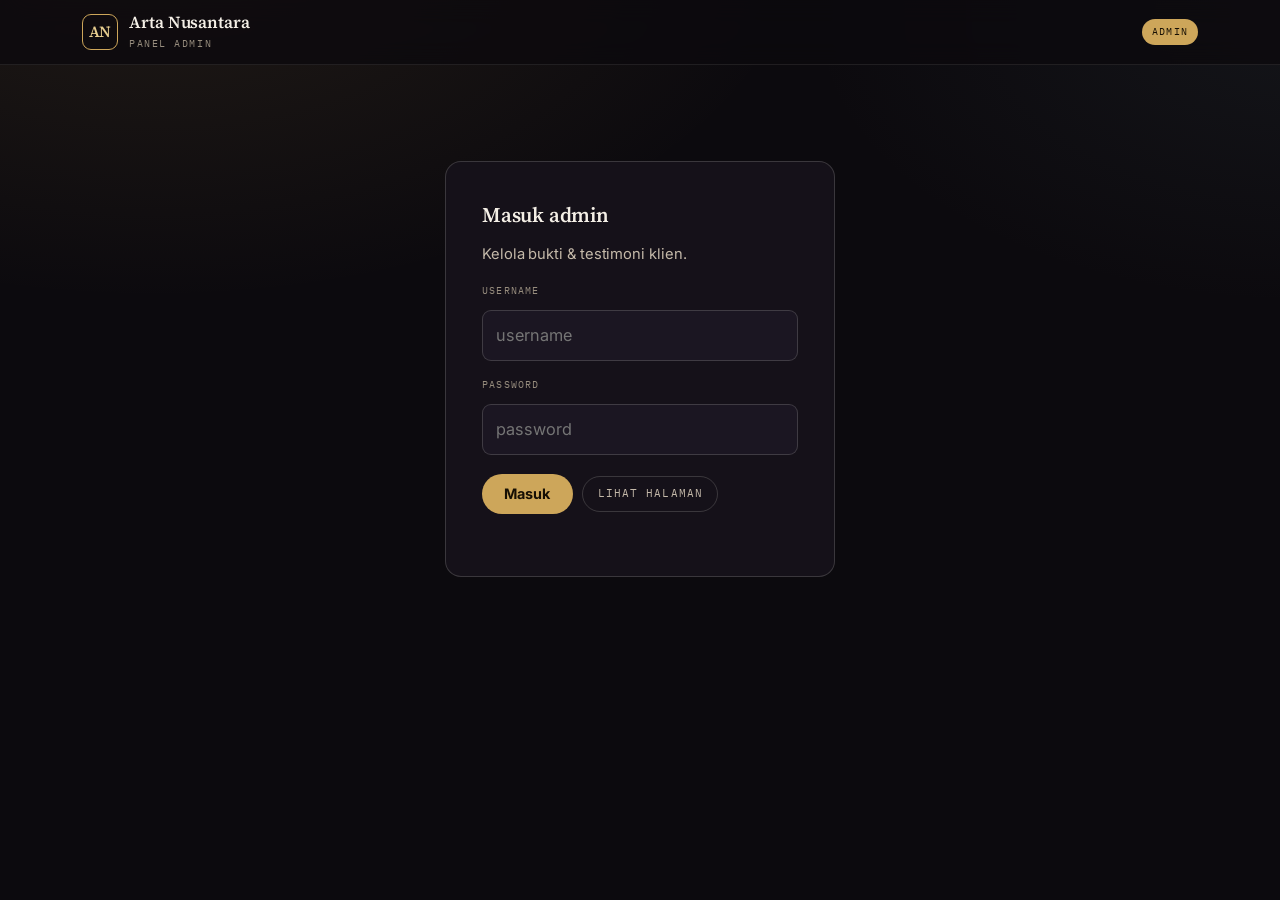
==== app/admin/index.html @ d96ade27 "Fix upload foto admin: blob: di CSP + dukungan HEIC Co-Authored-By: Claude Sonnet 5 <noreply@anthrop" ====
<!doctype html>
<html lang="id">
<head>
<meta charset="utf-8">
<meta name="viewport" content="width=device-width, initial-scale=1">
<meta name="color-scheme" content="dark">
<meta name="robots" content="noindex,nofollow">
<link rel="preconnect" href="https://fonts.googleapis.com">
<link rel="preconnect" href="https://fonts.gstatic.com" crossorigin>
<link rel="stylesheet" href="https://fonts.googleapis.com/css2?family=Source+Serif+4:opsz,wght@8..60,400;8..60,500;8..60,600;8..60,700&family=Inter:wght@400;500;600;700&family=IBM+Plex+Mono:wght@400;500&display=swap">
<link rel="icon" href="data:image/svg+xml,%3Csvg xmlns='http://www.w3.org/2000/svg' viewBox='0 0 32 32'%3E%3Ccircle cx='16' cy='16' r='14' fill='%23cda65a'/%3E%3Ccircle cx='16' cy='16' r='9.5' fill='none' stroke='%23160f04' stroke-width='1.6'/%3E%3C/svg%3E">
<link rel="stylesheet" href="/assets/app.css?v=1">
<title>Panel Admin — Bukti &amp; Testimoni</title>
</head>
<body>
<div id="root"><div class="loading">Memuat…</div></div>

<script>
(function () {
  "use strict";

  var root = document.getElementById("root");
  var DEFAULT_SITE = { name: "Arta Nusantara", initials: "AN", logo: "", heading: "Bukti & testimoni klien", intro: "" };
  var state = { items: [], site: DEFAULT_SITE };
  var queue = [];
  var editingId = null;
  var authed = false;
  var pendingLogo; // undefined = tak berubah, '' = dihapus, string = baru
  var booted = false;

  /* ---------- utilitas ---------- */
  function esc(s) {
    return String(s == null ? "" : s).replace(/[&<>"']/g, function (c) {
      return { "&": "&amp;", "<": "&lt;", ">": "&gt;", '"': "&quot;", "'": "&#39;" }[c];
    });
  }
  function fmtDate(iso) {
    try { return new Date(iso).toLocaleDateString("id-ID", { day: "numeric", month: "long", year: "numeric" }); }
    catch (e) { return ""; }
  }
  function newTmp() { return "q" + Date.now().toString(36) + Math.random().toString(36).slice(2, 5); }
  function idxOf(id) { for (var i = 0; i < state.items.length; i++) if (state.items[i].id === id) return i; return -1; }

  function setStatus(msg, isErr) {
    var s = document.getElementById("status");
    if (!s) return;
    s.textContent = msg || "";
    s.classList.toggle("err", !!isErr);
  }

  async function api(path, opts) {
    opts = opts || {};
    var r = await fetch(path, {
      method: opts.method || "GET",
      headers: opts.body ? { "content-type": "application/json" } : undefined,
      body: opts.body,
      cache: "no-store",
    });
    var data = null;
    try { data = await r.json(); } catch (e) {}
    if (r.status === 401) { authed = false; }
    if (!r.ok) throw new Error((data && data.error) || ("Kesalahan " + r.status));
    return data || {};
  }

  /* ---------- gambar ---------- */
  var IMG_EXT = /\.(jpe?g|png|gif|webp|bmp|heic|heif)$/i;
  function isHeic(file) {
    return /image\/(heic|heif)/i.test(file.type || "") || /\.(heic|heif)$/i.test(file.name || "");
  }
  var _heicReady;
  function loadHeic2any() {
    if (window.heic2any) return Promise.resolve();
    if (!_heicReady) {
      _heicReady = new Promise(function (resolve, reject) {
        var s = document.createElement("script");
        s.src = "/assets/heic2any.min.js?v=1";
        s.onload = function () { resolve(); };
        s.onerror = function () { _heicReady = null; reject(new Error("konverter HEIC gagal dimuat")); };
        document.head.appendChild(s);
      });
    }
    return _heicReady;
  }
  // Browser di Windows tak bisa membaca HEIC (foto iPhone) — konversi dulu ke JPEG.
  function toReadableImage(file) {
    if (!isHeic(file)) return Promise.resolve(file);
    setStatus("Mengonversi foto iPhone (HEIC)…");
    return loadHeic2any()
      .then(function () { return window.heic2any({ blob: file, toType: "image/jpeg", quality: 0.9 }); })
      .then(function (res) { return Array.isArray(res) ? res[0] : res; })
      .catch(function () { throw new Error("foto HEIC gagal dikonversi"); });
  }
  function loadImage(file) {
    return new Promise(function (resolve, reject) {
      if (!file) { reject(new Error("berkas kosong")); return; }
      var url = URL.createObjectURL(file);
      var img = new Image();
      img.onload = function () { URL.revokeObjectURL(url); resolve(img); };
      img.onerror = function () { URL.revokeObjectURL(url); reject(new Error("format tidak didukung atau berkas rusak")); };
      img.src = url;
    });
  }
  function processImage(file) {
    return toReadableImage(file).then(loadImage).then(function (img) {
      var scale = Math.min(1, 1400 / Math.max(img.naturalWidth, img.naturalHeight));
      var cw = Math.max(1, Math.round(img.naturalWidth * scale));
      var ch = Math.max(1, Math.round(img.naturalHeight * scale));
      var c = document.createElement("canvas");
      c.width = cw; c.height = ch;
      var ctx = c.getContext("2d");
      ctx.fillStyle = "#ffffff"; ctx.fillRect(0, 0, cw, ch);
      ctx.drawImage(img, 0, 0, cw, ch);
      var out = c.toDataURL("image/jpeg", 0.85);
      if (out.length > 1500000) out = c.toDataURL("image/jpeg", 0.72);
      if (out.length > 3400000) throw new Error("Gambar terlalu besar.");
      return out;
    });
  }
  function processLogo(file) {
    return toReadableImage(file).then(loadImage).then(function (img) {
      var scale = Math.min(1, 256 / Math.max(img.naturalWidth, img.naturalHeight));
      var cw = Math.max(1, Math.round(img.naturalWidth * scale));
      var ch = Math.max(1, Math.round(img.naturalHeight * scale));
      var c = document.createElement("canvas");
      c.width = cw; c.height = ch;
      c.getContext("2d").drawImage(img, 0, 0, cw, ch);
      var out = c.toDataURL("image/png");
      if (out.length > 460000) {
        var c2 = document.createElement("canvas"); c2.width = cw; c2.height = ch;
        var x = c2.getContext("2d");
        x.fillStyle = "#ffffff"; x.fillRect(0, 0, cw, ch);
        x.drawImage(img, 0, 0, cw, ch);
        out = c2.toDataURL("image/jpeg", 0.85);
      }
      return out;
    });
  }

  /* ---------- potongan tampilan ---------- */
  function headerHTML() {
    var s = state.site;
    var mark = s.logo
      ? '<img class="mark-img" src="' + esc(s.logo) + '" alt="">'
      : '<span class="mark" aria-hidden="true">' + esc(s.initials || "·") + "</span>";
    var right = authed
      ? '<span class="admin-badge">Admin</span><button id="lockBtn" class="btn-ghost" type="button">Keluar</button>'
      : '<span class="admin-badge">Admin</span>';
    return '<header class="site"><div class="wrap bar">' +
      '<a class="brand" href="/">' + mark +
        '<span class="brand-tx"><b>' + esc(s.name || "Perusahaan") + "</b><i>Panel Admin</i></span>" +
      '</a><div class="head-actions">' + right + "</div>" +
    "</div></header>";
  }

  function loginHTML() {
    return '<div class="pinwrap"><form id="loginForm" class="pinbox">' +
      "<h3>Masuk admin</h3>" +
      "<p>Kelola bukti &amp; testimoni klien.</p>" +
      '<label for="u">Username</label>' +
      '<input id="u" autocomplete="username" autocapitalize="off" spellcheck="false" placeholder="username">' +
      '<label for="p">Password</label>' +
      '<input id="p" type="password" autocomplete="current-password" placeholder="password">' +
      '<div class="pin-actions"><button type="submit" class="submit">Masuk</button>' +
      '<a href="/" class="btn-ghost">Lihat halaman</a></div>' +
      '<p id="loginErr" class="status err"></p>' +
    "</form></div>";
  }

  function siteBlockHTML() {
    var s = state.site;
    var prev = s.logo
      ? '<img class="logo-prev" src="' + esc(s.logo) + '" alt="">'
      : '<span class="logo-prev">' + esc(s.initials || "·") + "</span>";
    return '<details class="siteblock"><summary>Nama, logo &amp; teks sambutan</summary>' +
      '<form id="siteForm" class="siteform">' +
        '<div class="field"><label for="s_name">Nama perusahaan</label>' +
          '<input id="s_name" maxlength="60" value="' + esc(s.name) + '"></div>' +
        '<div class="field"><label>Logo</label>' +
          '<div class="logo-row">' + prev +
            '<label class="btn-ghost sm logo-pick">Unggah logo<input id="s_logo" type="file" accept="image/*,.heic,.heif" hidden></label>' +
            (s.logo ? '<button type="button" class="btn-ghost sm" id="s_logo_clear">Hapus logo</button>' : "") +
          "</div>" +
          '<p class="hint-sm">PNG transparan disarankan. Bila kosong, dipakai inisial di bawah.</p>' +
        "</div>" +
        '<div class="field"><label for="s_initials">Inisial logo (bila tanpa gambar)</label>' +
          '<input id="s_initials" maxlength="3" value="' + esc(s.initials) + '"></div>' +
        '<div class="field"><label for="s_heading">Judul di halaman utama <span class="opt">mis. “Bukti &amp; testimoni klien” — boleh dikosongkan</span></label>' +
          '<input id="s_heading" maxlength="80" value="' + esc(s.heading) + '"></div>' +
        '<div class="field"><label for="s_intro">Teks di bawah judul <span class="opt">boleh dikosongkan</span></label>' +
          '<textarea id="s_intro" maxlength="400">' + esc(s.intro) + "</textarea></div>" +
        '<button type="submit" class="submit sm">Simpan tampilan</button>' +
      "</form>" +
    "</details>";
  }

  function queueItemHTML(q) {
    return '<div class="qitem" data-tmp="' + esc(q.tmp) + '">' +
      '<div class="qthumb"><img src="' + esc(q.image) + '" alt=""></div>' +
      '<div class="qfields">' +
        '<textarea data-q-caption="' + esc(q.tmp) + '" maxlength="280" placeholder="Keterangan (tampil di bawah foto)">' + esc(q.caption) + "</textarea>" +
        '<input data-q-label="' + esc(q.tmp) + '" maxlength="80" placeholder="Label singkat — opsional" value="' + esc(q.label) + '">' +
      "</div>" +
      '<button class="mini-del" type="button" data-q-del="' + esc(q.tmp) + '" title="Buang dari antrean">&times;</button>' +
    "</div>";
  }

  function rowItemHTML(t, i) {
    var thumb = '<div class="rthumb"><img src="' + esc(t.image) + '" alt=""></div>';
    if (editingId === t.id) {
      return '<div class="rowitem" data-id="' + esc(t.id) + '">' + thumb +
        '<div class="qfields">' +
          '<textarea data-e-caption="' + esc(t.id) + '" maxlength="280">' + esc(t.caption) + "</textarea>" +
          '<input data-e-label="' + esc(t.id) + '" maxlength="80" placeholder="Label singkat — opsional" value="' + esc(t.label || "") + '">' +
          '<div class="row-actions">' +
            '<button class="submit sm" type="button" data-e-save="' + esc(t.id) + '">Simpan</button>' +
            '<button class="btn-ghost sm" type="button" data-e-cancel="1">Batal</button>' +
          "</div>" +
        "</div>" +
      "</div>";
    }
    return '<div class="rowitem" data-id="' + esc(t.id) + '">' + thumb +
      '<div class="rmeta">' +
        (t.label ? '<span class="shot-label">' + esc(t.label) + "</span>" : "") +
        "<p>" + esc(t.caption) + "</p>" +
        (t.date ? '<p class="muted-note">' + esc(fmtDate(t.date)) + "</p>" : "") +
        '<div class="row-actions">' +
          '<button class="icon" type="button" data-up="' + esc(t.id) + '"' + (i === 0 ? " disabled" : "") + ' title="Naikkan">&#8593;</button>' +
          '<button class="icon" type="button" data-down="' + esc(t.id) + '"' + (i === state.items.length - 1 ? " disabled" : "") + ' title="Turunkan">&#8595;</button>' +
          '<button class="btn-ghost sm" type="button" data-edit="' + esc(t.id) + '">Ubah</button>' +
          '<button class="btn-ghost sm danger" type="button" data-del="' + esc(t.id) + '">Hapus</button>' +
        "</div>" +
      "</div>" +
    "</div>";
  }

  function consoleHTML() {
    var mb = JSON.stringify(state).length / 1048576;
    var warn = mb > 18;
    var q = queue.length
      ? '<div class="queue">' +
          '<div class="queue-head"><h3>' + queue.length + " foto siap diterbitkan</h3>" +
          '<button class="submit" type="button" id="publishQueue">Terbitkan sekarang</button></div>' +
          queue.map(queueItemHTML).join("") +
        "</div>"
      : "";
    var rows = state.items.length
      ? state.items.map(rowItemHTML).join("")
      : '<p class="muted-note">Belum ada testimoni terbit.</p>';
    return '<section class="console" id="console">' +
      '<div class="console-bar"><h2>Panel admin</h2>' +
        '<span class="meter' + (warn ? " warn" : "") + '">Ruang terpakai: <b>' + mb.toFixed(1) + " MB</b> / 22 MB</span></div>" +
      siteBlockHTML() +
      '<div class="dropzone" id="dz">' +
        '<input id="file" type="file" accept="image/*,.heic,.heif" multiple>' +
        '<span class="dz-label"><span class="dz-inner">Pilih atau seret foto testimoni ke sini' +
        "<small>Bisa banyak sekaligus &middot; JPG, PNG, atau HEIC (foto iPhone) &middot; otomatis dikecilkan</small></span></span>" +
      "</div>" +
      '<p id="status" class="status"></p>' + q +
      '<div class="rowlist"><h3>Kelola testimoni terbit (' + state.items.length + ")</h3>" + rows + "</div>" +
      '<p class="panel-note">Perubahan langsung tersimpan di server dan tampil di halaman utama ' +
        "(cache halaman publik ~1 menit).</p>" +
    "</section>" +
    '<p class="admin-hint">Halaman publik: <a href="/">Bukti Testimoni</a></p>';
  }

  /* ---------- aksi ---------- */
  function addFiles(fileList) {
    var all = Array.prototype.slice.call(fileList);
    var files = all.filter(function (f) { return /^image\//.test(f.type) || IMG_EXT.test(f.name || ""); });
    var skipped = all.length - files.length;
    if (!files.length) {
      setStatus(all.length
        ? "Berkas yang dipilih bukan foto — pakai JPG, PNG, atau HEIC (foto iPhone)."
        : "Tidak ada foto yang dipilih.", true);
      return;
    }
    setStatus("Memproses " + files.length + " foto…");
    var ok = 0, fails = [];
    Promise.all(files.map(function (f) {
      return processImage(f)
        .then(function (u) { queue.push({ tmp: newTmp(), image: u, caption: "", label: "" }); ok++; })
        .catch(function (e) {
          fails.push((f.name || "foto") + " — " + (e && e.message ? e.message : "gagal diproses"));
        });
    })).then(function () {
      render();
      var msg;
      if (ok && !fails.length) {
        msg = ok + ' foto masuk antrean. Isi keterangan tiap foto, lalu klik "Terbitkan sekarang".';
      } else if (ok) {
        msg = ok + " foto masuk antrean; " + fails.length + " gagal (" + fails.join("; ") +
          '). Isi keterangan foto yang berhasil, lalu klik "Terbitkan sekarang".';
      } else {
        msg = "Semua foto gagal diproses (" + fails.join("; ") +
          "). Coba simpan ulang sebagai JPG/PNG, lalu unggah lagi.";
      }
      if (skipped > 0) msg += " (" + skipped + " berkas non-foto dilewati.)";
      setStatus(msg, fails.length > 0 || ok === 0);
    });
  }
  function setQueueField(tmp, key, val) {
    for (var i = 0; i < queue.length; i++) if (queue[i].tmp === tmp) { queue[i][key] = val; return; }
  }
  async function publishQueue() {
    if (!queue.length) return;
    for (var i = 0; i < queue.length; i++) {
      if ((queue[i].caption || "").trim().length < 3) {
        setStatus("Foto ke-" + (i + 1) + " belum ada keterangan (minimal 3 karakter).", true);
        return;
      }
    }
    var btn = document.getElementById("publishQueue");
    if (btn) btn.disabled = true;
    setStatus("Menerbitkan " + queue.length + " testimoni…");
    try {
      var payload = { items: queue.map(function (q) { return { image: q.image, caption: q.caption.trim(), label: (q.label || "").trim() }; }) };
      var res = await api("/api/testimonials", { method: "POST", body: JSON.stringify(payload) });
      state.items = res.items || state.items;
      queue = [];
      render();
      setStatus((res.added || 0) + " testimoni diterbitkan dan tampil di urutan teratas.");
    } catch (e) {
      if (btn) btn.disabled = false;
      setStatus(e.message || "Gagal menerbitkan.", true);
      if (!authed) render();
    }
  }
  async function removeItem(id) {
    if (idxOf(id) < 0) return;
    if (!window.confirm("Hapus testimoni ini dari halaman?")) return;
    try {
      var res = await api("/api/testimonials/" + encodeURIComponent(id), { method: "DELETE" });
      state.items = res.items || [];
      render();
      setStatus("Testimoni dihapus.");
    } catch (e) { setStatus(e.message || "Gagal menghapus.", true); if (!authed) render(); }
  }
  async function moveItem(id, dir) {
    var idx = idxOf(id), j = idx + dir;
    if (idx < 0 || j < 0 || j >= state.items.length) return;
    var order = state.items.map(function (t) { return t.id; });
    var tmp = order[idx]; order[idx] = order[j]; order[j] = tmp;
    try {
      var res = await api("/api/testimonials/reorder", { method: "POST", body: JSON.stringify({ order: order }) });
      state.items = res.items || state.items;
      render();
      setStatus("Urutan diperbarui.");
    } catch (e) { setStatus(e.message || "Gagal mengubah urutan.", true); if (!authed) render(); }
  }
  async function saveEdit(id) {
    var capEl = document.querySelector('[data-e-caption="' + id + '"]');
    var labEl = document.querySelector('[data-e-label="' + id + '"]');
    if (!capEl) return;
    var cap = capEl.value.trim(), lab = (labEl ? labEl.value : "").trim();
    if (cap.length < 3) { setStatus("Keterangan minimal 3 karakter.", true); return; }
    try {
      var res = await api("/api/testimonials/" + encodeURIComponent(id), {
        method: "PUT", body: JSON.stringify({ caption: cap, label: lab }),
      });
      state.items = res.items || state.items;
      editingId = null;
      render();
      setStatus("Perubahan disimpan.");
    } catch (e) { setStatus(e.message || "Gagal menyimpan.", true); if (!authed) render(); }
  }
  async function onSaveSite(e) {
    e.preventDefault();
    function v(id) { var el = document.getElementById(id); return el ? el.value : ""; }
    var payload = {
      name: v("s_name").trim(),
      initials: v("s_initials").trim(),
      heading: v("s_heading").trim(),
      intro: v("s_intro").trim(),
    };
    if (pendingLogo !== undefined) payload.logo = pendingLogo;
    setStatus("Menyimpan tampilan…");
    try {
      var res = await api("/api/site", { method: "PUT", body: JSON.stringify(payload) });
      state.site = res.site || state.site;
      pendingLogo = undefined;
      render();
      setStatus("Tampilan halaman diperbarui.");
    } catch (err) { setStatus(err.message || "Gagal menyimpan tampilan.", true); if (!authed) render(); }
  }

  /* ---------- binding ---------- */
  function bind() {
    var lockBtn = document.getElementById("lockBtn");
    if (lockBtn) lockBtn.addEventListener("click", async function () {
      try { await api("/api/session", { method: "DELETE" }); } catch (e) {}
      authed = false; queue = []; editingId = null; pendingLogo = undefined;
      render();
    });

    var lf = document.getElementById("loginForm");
    if (lf) lf.addEventListener("submit", async function (e) {
      e.preventDefault();
      var err = document.getElementById("loginErr");
      err.textContent = "";
      var u = document.getElementById("u").value;
      var p = document.getElementById("p").value;
      try {
        await api("/api/session", { method: "POST", body: JSON.stringify({ user: u, pass: p }) });
        authed = true;
        await loadState();
        render();
      } catch (ex) {
        err.textContent = ex.message || "Gagal masuk.";
      }
    });

    var con = document.getElementById("console");
    if (con) {
      var fi = document.getElementById("file");
      fi.addEventListener("change", function () { if (fi.files && fi.files.length) addFiles(fi.files); });

      var dz = document.getElementById("dz");
      dz.addEventListener("dragover", function (ev) { ev.preventDefault(); dz.classList.add("over"); });
      dz.addEventListener("dragleave", function () { dz.classList.remove("over"); });
      dz.addEventListener("drop", function (ev) {
        ev.preventDefault(); dz.classList.remove("over");
        if (ev.dataTransfer && ev.dataTransfer.files && ev.dataTransfer.files.length) addFiles(ev.dataTransfer.files);
      });

      var sf = document.getElementById("siteForm");
      if (sf) sf.addEventListener("submit", onSaveSite);
      var sl = document.getElementById("s_logo");
      if (sl) sl.addEventListener("change", function () {
        var f = sl.files && sl.files[0];
        if (!f) return;
        setStatus("Memproses logo…");
        processLogo(f)
          .then(function (u) { pendingLogo = u; setStatus('Logo dipilih. Klik "Simpan tampilan" untuk menerapkan.'); })
          .catch(function (err) { setStatus(err.message || "Gagal memproses logo.", true); });
      });

      con.addEventListener("input", function (ev) {
        var d = ev.target.dataset;
        if (d.qCaption != null) setQueueField(d.qCaption, "caption", ev.target.value);
        else if (d.qLabel != null) setQueueField(d.qLabel, "label", ev.target.value);
      });

      con.addEventListener("click", function (ev) {
        var b = ev.target.closest("button");
        if (!b) return;
        var d = b.dataset;
        if (b.id === "publishQueue") return publishQueue();
        if (b.id === "s_logo_clear") { pendingLogo = ""; setStatus('Logo akan dihapus saat "Simpan tampilan".'); return; }
        if (d.qDel != null) { queue = queue.filter(function (q) { return q.tmp !== d.qDel; }); render(); return; }
        if (d.up != null) return moveItem(d.up, -1);
        if (d.down != null) return moveItem(d.down, 1);
        if (d.edit != null) { editingId = d.edit; render(); return; }
        if (d.eCancel != null) { editingId = null; render(); return; }
        if (d.eSave != null) return saveEdit(d.eSave);
        if (d.del != null) return removeItem(d.del);
      });
    }
  }

  function render() {
    root.innerHTML = headerHTML() + '<main class="wrap">' + (authed ? consoleHTML() : loginHTML()) + "</main>";
    bind();
  }

  async function loadState() {
    var d = await api("/api/state");
    state.items = Array.isArray(d.items) ? d.items : [];
    state.site = (d.site && typeof d.site === "object") ? d.site : DEFAULT_SITE;
  }

  async function boot() {
    try {
      var s = await api("/api/session");
      authed = !!(s && s.authed);
    } catch (e) { authed = false; }
    if (authed) {
      try { await loadState(); } catch (e) {}
    } else {
      try { await loadState(); } catch (e) {} // supaya nama/logo di header tetap tampil
    }
    booted = true;
    render();
  }

  boot();
})();
</script>
</body>
</html>
---- assets/app.css ----
:root{
  --bg:#0c0a0e;--surface:#151119;--surface-2:#1b1622;
  --ink:#f4efe6;--ink-dim:#c4b9a9;--muted:#978d7e;
  --line:rgba(244,239,230,.09);--line-strong:rgba(244,239,230,.17);
  --accent:#cda65a;--accent-2:#e7cd8f;--good:#86b487;--bad:#e2a6a6;
  --body:'Inter',ui-sans-serif,system-ui,-apple-system,'Segoe UI',Roboto,sans-serif;
  --display:'Source Serif 4','Iowan Old Style',Georgia,'Times New Roman',serif;
  --mono:'IBM Plex Mono',ui-monospace,'SFMono-Regular',Menlo,monospace;
}
*,*::before,*::after{box-sizing:border-box}
html{-webkit-text-size-adjust:100%;scroll-behavior:smooth}
body{margin:0;font-family:var(--body);font-size:1.02rem;line-height:1.62;letter-spacing:-.005em;color:var(--ink);
  background:
    radial-gradient(1100px 620px at 12% -8%, rgba(205,166,90,.11), transparent 60%),
    radial-gradient(900px 520px at 102% 2%, rgba(90,116,124,.10), transparent 55%),
    var(--bg);
  background-attachment:fixed;-webkit-font-smoothing:antialiased;}
h1,h2,h3,p,figure,figcaption{margin:0}
button{font-family:inherit}
img{max-width:100%}
[hidden]{display:none!important}
a{color:inherit}
::selection{background:rgba(205,166,90,.28)}
:focus-visible{outline:2px solid var(--accent);outline-offset:3px;border-radius:3px}

.sr{position:absolute;width:1px;height:1px;padding:0;margin:-1px;overflow:hidden;clip:rect(0 0 0 0);white-space:nowrap;border:0}
.wrap{max-width:1180px;margin:0 auto;padding:0 clamp(1rem,4vw,2rem)}
.opt{color:var(--muted);text-transform:none;letter-spacing:.02em;font-size:.9em}

.site{position:sticky;top:0;z-index:40;backdrop-filter:blur(12px);-webkit-backdrop-filter:blur(12px);background:rgba(12,10,14,.78);border-bottom:1px solid var(--line)}
.bar{display:flex;align-items:center;justify-content:space-between;height:64px;gap:1rem}
.brand{display:flex;align-items:center;gap:.7rem;text-decoration:none;min-width:0}
.mark{width:36px;height:36px;flex:none;display:grid;place-items:center;border:1px solid var(--accent);border-radius:9px;font-family:var(--display);font-size:.98rem;font-weight:600;color:var(--accent-2)}
.mark-img{width:36px;height:36px;flex:none;border-radius:9px;object-fit:contain;background:var(--surface-2);border:1px solid var(--line-strong)}
.brand-tx{min-width:0}
.brand-tx b{display:block;font-family:var(--display);font-weight:600;font-size:1.06rem;letter-spacing:-.006em;line-height:1.2;overflow:hidden;text-overflow:ellipsis;white-space:nowrap}
.brand-tx i{display:block;font-style:normal;font-family:var(--mono);font-size:.6rem;letter-spacing:.16em;text-transform:uppercase;color:var(--muted);margin-top:.2rem}
.head-actions{display:flex;align-items:center;gap:.55rem;flex:none}
.admin-badge{font-family:var(--mono);font-size:.6rem;letter-spacing:.14em;text-transform:uppercase;color:#160f04;background:var(--accent);border-radius:999px;padding:.32rem .6rem}

.btn-ghost{background:transparent;color:var(--ink-dim);border:1px solid var(--line-strong);border-radius:999px;font-family:var(--mono);font-size:.68rem;letter-spacing:.1em;text-transform:uppercase;padding:.5rem .9rem;cursor:pointer;transition:border-color .15s,color .15s;text-decoration:none;display:inline-flex;align-items:center;justify-content:center}
.btn-ghost:hover{border-color:var(--accent);color:var(--accent-2)}
.btn-ghost.sm,.submit.sm{padding:.42rem .72rem;font-size:.66rem;border-radius:8px}
.btn-ghost.sm.danger:hover{border-color:var(--bad);color:var(--bad)}
.submit{background:var(--accent);color:#160f04;border:0;border-radius:999px;font-weight:700;font-size:.9rem;padding:.72rem 1.4rem;cursor:pointer;transition:background .15s,opacity .15s}
.submit:hover{background:var(--accent-2)}
.submit:disabled{opacity:.55;cursor:default}

.intro{padding:clamp(2.5rem,7vw,4.5rem) 0 1.5rem;text-align:center}
.intro h1{font-family:var(--display);font-weight:600;font-size:clamp(2rem,5vw,3.3rem);line-height:1.16;letter-spacing:-.014em;text-wrap:balance;max-width:22ch;margin:0 auto}
.intro .lede{margin:1rem auto 0;max-width:60ch;font-size:1.1rem;color:var(--ink-dim)}

.status{font-family:var(--mono);font-size:.74rem;line-height:1.5;color:var(--good);min-height:1em;margin:0}
.status.err{color:var(--bad)}

/* konsol admin */
.console{border:1px solid var(--line-strong);border-top:2px solid var(--accent);border-radius:14px;background:linear-gradient(180deg,var(--surface),var(--bg));padding:clamp(1.25rem,3.5vw,2rem);display:grid;gap:1.4rem}
.console-bar{display:flex;align-items:baseline;justify-content:space-between;gap:1rem;flex-wrap:wrap}
.console-bar h2{font-family:var(--display);font-weight:600;font-size:1.4rem;letter-spacing:-.01em}
.meter{font-family:var(--mono);font-size:.68rem;color:var(--muted)}
.meter b{color:var(--ink-dim)}
.meter.warn b{color:var(--bad)}

.siteblock{border:1px solid var(--line);border-radius:12px;background:var(--surface-2);padding:.3rem .95rem}
.siteblock summary{font-family:var(--mono);font-size:.72rem;letter-spacing:.12em;text-transform:uppercase;color:var(--ink-dim);cursor:pointer;padding:.65rem 0;list-style:none}
.siteblock summary::-webkit-details-marker{display:none}
.siteblock summary::before{content:"\FF0B  ";color:var(--accent)}
.siteblock[open] summary::before{content:"\2212  "}
.siteblock[open] summary{border-bottom:1px solid var(--line);margin-bottom:.6rem}
.siteform{display:grid;gap:.9rem;padding:.2rem 0 .9rem}
.siteform .field label{display:block;margin-bottom:.35rem;font-family:var(--mono);font-size:.64rem;letter-spacing:.12em;text-transform:uppercase;color:var(--muted)}
.siteform input,.siteform textarea{width:100%;background:var(--surface);border:1px solid var(--line-strong);border-radius:8px;color:var(--ink);font:inherit;font-size:.92rem;padding:.55rem .7rem}
.siteform textarea{min-height:70px;resize:vertical;line-height:1.5}
.siteform input:focus,.siteform textarea:focus{outline:none;border-color:var(--accent);box-shadow:0 0 0 3px rgba(205,166,90,.15)}
.logo-row{display:flex;align-items:center;gap:.7rem;flex-wrap:wrap}
.logo-prev{width:48px;height:48px;border-radius:9px;object-fit:contain;background:var(--surface);border:1px solid var(--line-strong);display:grid;place-items:center;font-family:var(--display);font-weight:600;color:var(--accent-2);font-size:.98rem}
.logo-pick{cursor:pointer}
.hint-sm{margin:.4rem 0 0;font-family:var(--mono);font-size:.64rem;color:var(--muted)}

.dropzone{position:relative}
.dropzone > input{position:absolute;inset:0;opacity:0;cursor:pointer;width:100%;height:100%}
.dz-label{display:block;border:1px dashed var(--line-strong);border-radius:12px;background:var(--surface-2);min-height:118px;display:grid;place-items:center;text-align:center;padding:1.2rem;transition:border-color .15s,background .15s}
.dropzone.over .dz-label{border-color:var(--accent);background:rgba(205,166,90,.08)}
.dz-inner{font-family:var(--mono);font-size:.8rem;letter-spacing:.05em;color:var(--ink-dim);display:grid;gap:.35rem}
.dz-inner small{color:var(--muted);letter-spacing:.03em;font-size:.7rem}
.queue{border:1px solid var(--line);border-radius:12px;padding:1rem;display:grid;gap:.85rem;background:var(--surface-2)}
.queue-head{display:flex;align-items:center;justify-content:space-between;gap:1rem;flex-wrap:wrap}
.queue-head h3,.rowlist h3{font-family:var(--mono);font-size:.72rem;letter-spacing:.12em;text-transform:uppercase;margin:0}
.queue-head h3{color:var(--accent-2)}
.rowlist h3{color:var(--muted)}
.qitem{display:grid;grid-template-columns:84px 1fr auto;gap:.85rem;align-items:start}
.qthumb{width:84px;height:84px}
.qthumb,.rthumb{border-radius:8px;overflow:hidden;background:var(--bg);border:1px solid var(--line)}
.qthumb img,.rthumb img{width:100%;height:100%;object-fit:cover;display:block}
.qfields{display:grid;gap:.5rem;min-width:0}
.qfields textarea,.qfields input{width:100%;background:var(--surface);border:1px solid var(--line-strong);border-radius:8px;color:var(--ink);font:inherit;font-size:.92rem;padding:.55rem .7rem}
.qfields textarea{min-height:62px;resize:vertical;line-height:1.5}
.qfields textarea:focus,.qfields input:focus{outline:none;border-color:var(--accent);box-shadow:0 0 0 3px rgba(205,166,90,.15)}
.rowlist{display:grid;gap:.7rem}
.rowitem{display:grid;grid-template-columns:60px 1fr;gap:.85rem;align-items:center;border:1px solid var(--line);border-radius:10px;padding:.6rem}
.rowitem .rthumb{width:60px;height:60px}
.rmeta{min-width:0}
.rmeta .shot-label{margin-bottom:.35rem}
.rmeta p{color:var(--ink-dim);font-size:.9rem;line-height:1.45;overflow:hidden;display:-webkit-box;-webkit-line-clamp:2;-webkit-box-orient:vertical}
.row-actions{display:flex;gap:.4rem;flex-wrap:wrap;align-items:center;margin-top:.45rem}
.rowitem > .qfields{grid-column:2}
.icon{width:30px;height:30px;border-radius:7px;background:transparent;border:1px solid var(--line-strong);color:var(--ink-dim);cursor:pointer;font-size:.9rem;line-height:1}
.icon:hover{border-color:var(--accent);color:var(--accent-2)}
.icon:disabled{opacity:.35;cursor:default}
.mini-del{align-self:start;width:28px;height:28px;border-radius:7px;background:transparent;border:1px solid var(--line-strong);color:var(--ink-dim);font-size:1rem;cursor:pointer}
.mini-del:hover{border-color:var(--bad);color:var(--bad)}
.muted-note{font-family:var(--mono);font-size:.72rem;color:var(--muted)}
.panel-note{margin:0;font-family:var(--mono);font-size:.68rem;line-height:1.6;color:var(--muted);border-top:1px solid var(--line);padding-top:1rem}
.admin-hint{margin-top:1.5rem;font-family:var(--mono);font-size:.72rem;color:var(--muted)}
.admin-hint a{color:var(--accent-2)}
.pinwrap{display:grid;place-items:center;padding:clamp(2rem,10vw,6rem) 0}
.pinbox{background:var(--surface);border:1px solid var(--line-strong);border-radius:16px;padding:clamp(1.5rem,4vw,2.25rem);max-width:390px;width:100%;display:grid;gap:.7rem}
.pinbox h3{font-family:var(--display);font-weight:600;font-size:1.3rem;letter-spacing:-.01em}
.pinbox p{color:var(--ink-dim);font-size:.92rem}
.pinbox label{font-family:var(--mono);font-size:.62rem;letter-spacing:.12em;text-transform:uppercase;color:var(--muted);margin-top:.3rem}
.pinbox input{background:var(--surface-2);border:1px solid var(--line-strong);border-radius:9px;color:var(--ink);font:inherit;padding:.7rem .8rem}
.pinbox input:focus{outline:none;border-color:var(--accent);box-shadow:0 0 0 3px rgba(205,166,90,.16)}
.pin-actions{display:flex;gap:.6rem;margin-top:.5rem;align-items:center}

/* galeri */
.gallery-head{margin-bottom:1.25rem}
.gallery-head h2{font-family:var(--mono);font-size:.72rem;letter-spacing:.16em;text-transform:uppercase;color:var(--muted);font-weight:500}
.gallery{display:grid;grid-template-columns:repeat(auto-fill,minmax(300px,1fr));gap:22px;align-items:start}
.shot{position:relative;background:var(--surface);border:1px solid var(--line);border-radius:14px;padding:12px 12px 16px;
  transition:transform .5s cubic-bezier(.22,.7,.24,1),border-color .45s ease,box-shadow .5s ease;
  will-change:transform}
.shot::before{content:"";position:absolute;inset:-1px;border-radius:inherit;pointer-events:none;
  padding:1px;background:linear-gradient(140deg,rgba(231,205,143,.55),rgba(231,205,143,0) 42%,rgba(231,205,143,0) 62%,rgba(231,205,143,.35));
  -webkit-mask:linear-gradient(#000 0 0) content-box,linear-gradient(#000 0 0);-webkit-mask-composite:xor;mask-composite:exclude;
  opacity:0;transition:opacity .5s ease}
.shot.reveal{opacity:0;transform:translateY(26px) scale(.985)}
.shot.reveal.in{opacity:1;transform:none;
  transition:opacity .85s ease,transform .85s cubic-bezier(.22,.7,.24,1)}
.shot-img{position:relative;background:var(--surface-2);border-radius:10px;overflow:hidden;display:flex;align-items:center;justify-content:center;max-height:560px}
.shot-img img{width:100%;height:auto;max-height:560px;object-fit:contain;display:block;cursor:zoom-in;
  transition:transform .6s cubic-bezier(.22,.7,.24,1)}
@media (hover:hover){
  .shot:hover{transform:translateY(-6px);border-color:transparent;
    box-shadow:0 22px 48px -26px rgba(0,0,0,.8),0 6px 18px -12px rgba(0,0,0,.5);
    transition:transform .4s cubic-bezier(.22,.7,.24,1),border-color .4s ease,box-shadow .4s ease}
  .shot:hover::before{opacity:1}
  .shot:hover .shot-img img{transform:scale(1.04)}
}
@media (prefers-reduced-motion:reduce){
  .shot,.shot.reveal,.shot.reveal.in{opacity:1!important;transform:none!important;transition:none!important}
  .shot::before{transition:none}
  .shot-img img{transition:none}
  .shot:hover .shot-img img{transform:none}
}
.shot figcaption{padding:.9rem .35rem 0;display:grid;gap:.5rem}
.shot-label{justify-self:start;font-family:var(--mono);font-size:.62rem;letter-spacing:.09em;text-transform:uppercase;color:var(--accent-2);border:1px solid var(--line-strong);border-radius:999px;padding:.24rem .55rem}
.shot figcaption p{color:var(--ink-dim);font-size:.98rem;line-height:1.55}
.shot figcaption time{font-family:var(--mono);font-size:.66rem;color:var(--muted)}
.empty{border:1px dashed var(--line-strong);border-radius:14px;padding:3rem 1.5rem;text-align:center;color:var(--ink-dim)}
.empty-sub{margin-top:.5rem;font-family:var(--mono);font-size:.78rem;color:var(--muted)}
.loading{padding:4rem 0;text-align:center;font-family:var(--mono);font-size:.78rem;letter-spacing:.06em;color:var(--muted)}

.lightbox{position:fixed;inset:0;z-index:100;background:rgba(8,6,10,.93);backdrop-filter:blur(6px);display:flex;flex-direction:column;align-items:center;justify-content:center;padding:clamp(1rem,4vw,3rem);gap:1rem}
.lightbox figure{margin:0;display:flex;flex-direction:column;align-items:center;gap:1rem;max-width:100%}
.lightbox img{max-width:92vw;max-height:78vh;object-fit:contain;border-radius:10px;background:var(--surface-2)}
.lightbox figcaption{font-family:var(--mono);font-size:.78rem;line-height:1.6;color:var(--ink-dim);max-width:62ch;text-align:center}
.lb-close{position:absolute;top:1rem;right:1.2rem;width:42px;height:42px;border-radius:50%;background:transparent;border:1px solid var(--line-strong);color:var(--ink);font-size:1.5rem;line-height:1;cursor:pointer}
.lb-close:hover{border-color:var(--accent);color:var(--accent-2)}

.foot{display:flex;justify-content:space-between;gap:1rem;flex-wrap:wrap;margin-top:3.5rem;padding:2.4rem 0 3.5rem;border-top:1px solid var(--line);font-family:var(--mono);font-size:.68rem;letter-spacing:.03em;color:var(--muted)}
.foot a{color:inherit;text-decoration:none}
.foot a:hover{color:var(--ink-dim)}

@media (max-width:600px){
  .bar{height:58px}
  .brand-tx i{display:none}
  .qitem{grid-template-columns:64px 1fr}
  .qitem .mini-del{grid-column:2;justify-self:end}
  .qthumb{width:64px;height:64px}
}
@media (prefers-reduced-motion:reduce){
  html{scroll-behavior:auto}
  *,*::before,*::after{animation-duration:.001ms!important;animation-iteration-count:1!important;transition-duration:.001ms!important}
}
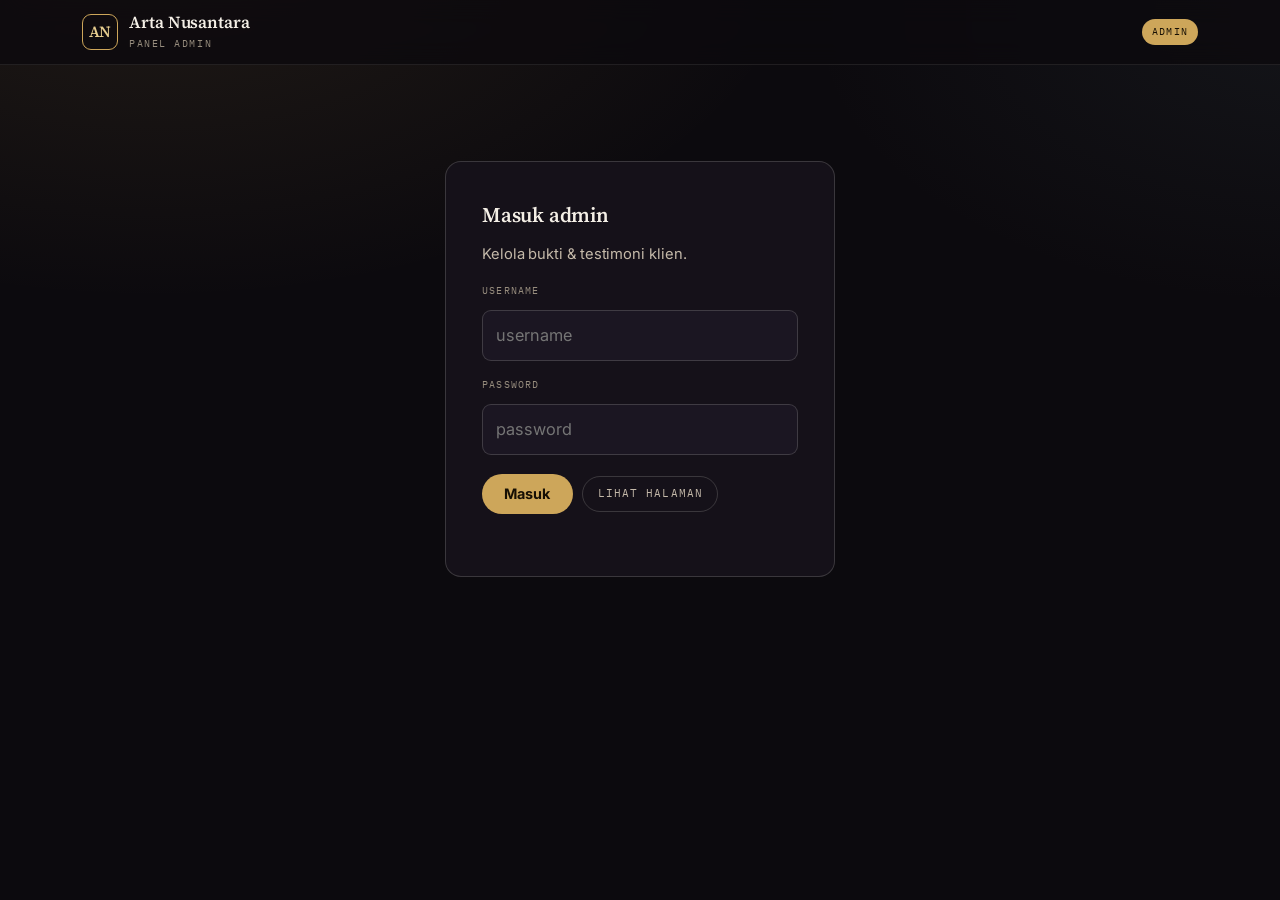
==== commit 4eac5084: "Ringankan scroll daftar testimoni di admin Daftar testimoni di admin me-render semua baris sekaligus" ====
--- a/app/admin/index.html
+++ b/app/admin/index.html
@@ -9,7 +9,7 @@
 <link rel="preconnect" href="https://fonts.gstatic.com" crossorigin>
 <link rel="stylesheet" href="https://fonts.googleapis.com/css2?family=Source+Serif+4:opsz,wght@8..60,400;8..60,500;8..60,600;8..60,700&family=Inter:wght@400;500;600;700&family=IBM+Plex+Mono:wght@400;500&display=swap">
 <link rel="icon" href="data:image/svg+xml,%3Csvg xmlns='http://www.w3.org/2000/svg' viewBox='0 0 32 32'%3E%3Ccircle cx='16' cy='16' r='14' fill='%23cda65a'/%3E%3Ccircle cx='16' cy='16' r='9.5' fill='none' stroke='%23160f04' stroke-width='1.6'/%3E%3C/svg%3E">
-<link rel="stylesheet" href="/assets/app.css?v=1">
+<link rel="stylesheet" href="/assets/app.css?v=8">
 <title>Panel Admin — Bukti &amp; Testimoni</title>
 </head>
 <body>
@@ -20,7 +20,7 @@
   "use strict";
 
   var root = document.getElementById("root");
-  var DEFAULT_SITE = { name: "Arta Nusantara", initials: "AN", logo: "", heading: "Bukti & testimoni klien", intro: "" };
+  var DEFAULT_SITE = { name: "Arta Nusantara", initials: "AN", logo: "", heading: "Bukti & testimoni klien", intro: "", ticker: "" };
   var state = { items: [], site: DEFAULT_SITE };
   var queue = [];
   var editingId = null;
@@ -37,6 +37,17 @@
   function fmtDate(iso) {
     try { return new Date(iso).toLocaleDateString("id-ID", { day: "numeric", month: "long", year: "numeric" }); }
     catch (e) { return ""; }
+  }
+  function pad2(n) { return (n < 10 ? "0" : "") + n; }
+  // nilai untuk <input type="date"> — pakai komponen UTC agar cocok dgn penyimpanan (tengah hari UTC)
+  function toDateInput(iso) {
+    var d = iso ? new Date(iso) : new Date();
+    if (isNaN(d.getTime())) d = new Date();
+    return d.getUTCFullYear() + "-" + pad2(d.getUTCMonth() + 1) + "-" + pad2(d.getUTCDate());
+  }
+  function todayInput() {
+    var d = new Date();
+    return d.getFullYear() + "-" + pad2(d.getMonth() + 1) + "-" + pad2(d.getDate());
   }
   function newTmp() { return "q" + Date.now().toString(36) + Math.random().toString(36).slice(2, 5); }
   function idxOf(id) { for (var i = 0; i < state.items.length; i++) if (state.items[i].id === id) return i; return -1; }
@@ -103,17 +114,23 @@
   }
   function processImage(file) {
     return toReadableImage(file).then(loadImage).then(function (img) {
-      var scale = Math.min(1, 1400 / Math.max(img.naturalWidth, img.naturalHeight));
-      var cw = Math.max(1, Math.round(img.naturalWidth * scale));
-      var ch = Math.max(1, Math.round(img.naturalHeight * scale));
-      var c = document.createElement("canvas");
-      c.width = cw; c.height = ch;
-      var ctx = c.getContext("2d");
-      ctx.fillStyle = "#ffffff"; ctx.fillRect(0, 0, cw, ch);
-      ctx.drawImage(img, 0, 0, cw, ch);
-      var out = c.toDataURL("image/jpeg", 0.85);
-      if (out.length > 1500000) out = c.toDataURL("image/jpeg", 0.72);
-      if (out.length > 3400000) throw new Error("Gambar terlalu besar.");
+      function draw(maxDim, q) {
+        var scale = Math.min(1, maxDim / Math.max(img.naturalWidth, img.naturalHeight));
+        var cw = Math.max(1, Math.round(img.naturalWidth * scale));
+        var ch = Math.max(1, Math.round(img.naturalHeight * scale));
+        var c = document.createElement("canvas");
+        c.width = cw; c.height = ch;
+        var ctx = c.getContext("2d");
+        ctx.fillStyle = "#ffffff"; ctx.fillRect(0, 0, cw, ch);
+        ctx.drawImage(img, 0, 0, cw, ch);
+        return c.toDataURL("image/jpeg", q);
+      }
+      // Lebih hemat ruang: sisi terpanjang maks 1200px, mutu turun bertahap
+      // kalau berkas masih besar. Screenshot chat/transfer tetap jelas terbaca.
+      var out = draw(1200, 0.8);
+      if (out.length > 700000) out = draw(1200, 0.68);
+      if (out.length > 1300000) out = draw(1000, 0.62);
+      if (out.length > 2400000) throw new Error("Gambar terlalu besar. Pakai foto yang lebih kecil.");
       return out;
     });
   }
@@ -189,6 +206,8 @@
           '<input id="s_heading" maxlength="80" value="' + esc(s.heading) + '"></div>' +
         '<div class="field"><label for="s_intro">Teks di bawah judul <span class="opt">boleh dikosongkan</span></label>' +
           '<textarea id="s_intro" maxlength="400">' + esc(s.intro) + "</textarea></div>" +
+        '<div class="field"><label for="s_ticker">Teks berjalan / ticker <span class="opt">tampil di bawah judul &middot; 1 baris = 1 pesan &middot; boleh dikosongkan</span></label>' +
+          '<textarea id="s_ticker" maxlength="300" placeholder="Terima kasih atas kepercayaan Anda&#10;Melayani klien sejak 2019">' + esc(s.ticker) + "</textarea></div>" +
         '<button type="submit" class="submit sm">Simpan tampilan</button>' +
       "</form>" +
     "</details>";
@@ -196,22 +215,31 @@
 
   function queueItemHTML(q) {
     return '<div class="qitem" data-tmp="' + esc(q.tmp) + '">' +
-      '<div class="qthumb"><img src="' + esc(q.image) + '" alt=""></div>' +
+      '<div class="qthumb"><img src="' + esc(q.image) + '" alt="" decoding="async"></div>' +
       '<div class="qfields">' +
         '<textarea data-q-caption="' + esc(q.tmp) + '" maxlength="280" placeholder="Keterangan (tampil di bawah foto)">' + esc(q.caption) + "</textarea>" +
         '<input data-q-label="' + esc(q.tmp) + '" maxlength="80" placeholder="Label singkat — opsional" value="' + esc(q.label) + '">' +
+        '<label class="date-field">Tanggal tampil' +
+          '<input type="date" data-q-date="' + esc(q.tmp) + '" value="' + esc(q.date || todayInput()) + '">' +
+        "</label>" +
       "</div>" +
       '<button class="mini-del" type="button" data-q-del="' + esc(q.tmp) + '" title="Buang dari antrean">&times;</button>' +
     "</div>";
   }
 
+  function imgSrc(t) {
+    return t && t.img ? "/api/img/" + encodeURIComponent(t.img) : (t && t.image) || "";
+  }
   function rowItemHTML(t, i) {
-    var thumb = '<div class="rthumb"><img src="' + esc(t.image) + '" alt=""></div>';
+    var thumb = '<div class="rthumb"><img src="' + esc(imgSrc(t)) + '" alt="" loading="lazy" decoding="async"></div>';
     if (editingId === t.id) {
       return '<div class="rowitem" data-id="' + esc(t.id) + '">' + thumb +
         '<div class="qfields">' +
           '<textarea data-e-caption="' + esc(t.id) + '" maxlength="280">' + esc(t.caption) + "</textarea>" +
           '<input data-e-label="' + esc(t.id) + '" maxlength="80" placeholder="Label singkat — opsional" value="' + esc(t.label || "") + '">' +
+          '<label class="date-field">Tanggal tampil' +
+            '<input type="date" data-e-date="' + esc(t.id) + '" value="' + esc(toDateInput(t.date)) + '">' +
+          "</label>" +
           '<div class="row-actions">' +
             '<button class="submit sm" type="button" data-e-save="' + esc(t.id) + '">Simpan</button>' +
             '<button class="btn-ghost sm" type="button" data-e-cancel="1">Batal</button>' +
@@ -234,9 +262,21 @@
     "</div>";
   }
 
+  function itemBytes(t) { return t.bytes || (t.image ? t.image.length : 0); }
   function consoleHTML() {
-    var mb = JSON.stringify(state).length / 1048576;
-    var warn = mb > 18;
+    var bytes = 0;
+    for (var bi = 0; bi < state.items.length; bi++) bytes += itemBytes(state.items[bi]);
+    var mb = bytes / 1048576;
+    var warn = mb > 800;
+    var legacy = 0;
+    for (var li = 0; li < state.items.length; li++) if (!state.items[li].img && state.items[li].image) legacy++;
+    var migrateBox = legacy
+      ? '<div class="migrate-box"><p><b>' + legacy + " foto</b> masih di penyimpanan lama " +
+          "(dibatasi 22 MB). Pindahkan ke penyimpanan baru supaya kapasitas jauh lebih besar — " +
+          "foto dan tampilan tidak berubah sedikit pun.</p>" +
+          '<button class="submit sm" type="button" id="migrateBtn">Pindahkan ' + legacy + " foto sekarang</button>" +
+        "</div>"
+      : "";
     var q = queue.length
       ? '<div class="queue">' +
           '<div class="queue-head"><h3>' + queue.length + " foto siap diterbitkan</h3>" +
@@ -249,7 +289,8 @@
       : '<p class="muted-note">Belum ada testimoni terbit.</p>';
     return '<section class="console" id="console">' +
       '<div class="console-bar"><h2>Panel admin</h2>' +
-        '<span class="meter' + (warn ? " warn" : "") + '">Ruang terpakai: <b>' + mb.toFixed(1) + " MB</b> / 22 MB</span></div>" +
+        '<span class="meter' + (warn ? " warn" : "") + '">Ruang terpakai: <b>' + mb.toFixed(1) + " MB</b> / ~1000 MB</span></div>" +
+      migrateBox +
       siteBlockHTML() +
       '<div class="dropzone" id="dz">' +
         '<input id="file" type="file" accept="image/*,.heic,.heif" multiple>' +
@@ -279,7 +320,7 @@
     var ok = 0, fails = [];
     Promise.all(files.map(function (f) {
       return processImage(f)
-        .then(function (u) { queue.push({ tmp: newTmp(), image: u, caption: "", label: "" }); ok++; })
+        .then(function (u) { queue.push({ tmp: newTmp(), image: u, caption: "", label: "", date: todayInput() }); ok++; })
         .catch(function (e) {
           fails.push((f.name || "foto") + " — " + (e && e.message ? e.message : "gagal diproses"));
         });
@@ -314,7 +355,7 @@
     if (btn) btn.disabled = true;
     setStatus("Menerbitkan " + queue.length + " testimoni…");
     try {
-      var payload = { items: queue.map(function (q) { return { image: q.image, caption: q.caption.trim(), label: (q.label || "").trim() }; }) };
+      var payload = { items: queue.map(function (q) { return { image: q.image, caption: q.caption.trim(), label: (q.label || "").trim(), date: q.date || "" }; }) };
       var res = await api("/api/testimonials", { method: "POST", body: JSON.stringify(payload) });
       state.items = res.items || state.items;
       queue = [];
@@ -351,18 +392,40 @@
   async function saveEdit(id) {
     var capEl = document.querySelector('[data-e-caption="' + id + '"]');
     var labEl = document.querySelector('[data-e-label="' + id + '"]');
+    var dateEl = document.querySelector('[data-e-date="' + id + '"]');
     if (!capEl) return;
     var cap = capEl.value.trim(), lab = (labEl ? labEl.value : "").trim();
     if (cap.length < 3) { setStatus("Keterangan minimal 3 karakter.", true); return; }
     try {
       var res = await api("/api/testimonials/" + encodeURIComponent(id), {
-        method: "PUT", body: JSON.stringify({ caption: cap, label: lab }),
+        method: "PUT", body: JSON.stringify({ caption: cap, label: lab, date: dateEl ? dateEl.value : "" }),
       });
       state.items = res.items || state.items;
       editingId = null;
       render();
       setStatus("Perubahan disimpan.");
     } catch (e) { setStatus(e.message || "Gagal menyimpan.", true); if (!authed) render(); }
+  }
+  async function migrateImages() {
+    var btn = document.getElementById("migrateBtn");
+    if (btn) btn.disabled = true;
+    var total = 0;
+    setStatus("Memindahkan foto ke penyimpanan baru… jangan tutup halaman.");
+    try {
+      for (;;) {
+        var res = await api("/api/migrate", { method: "POST" });
+        state.items = res.items || state.items;
+        total += res.moved || 0;
+        if (!res.remaining) break;
+        setStatus("Memindahkan foto… sisa " + res.remaining);
+      }
+      render();
+      setStatus(total + " foto dipindah ke penyimpanan baru. Kapasitas sekarang jauh lebih besar.");
+    } catch (e) {
+      render();
+      setStatus((e && e.message ? e.message : "Gagal memindahkan foto.") +
+        (total ? " (" + total + " foto sempat dipindah — klik lagi untuk melanjutkan.)" : ""), true);
+    }
   }
   async function onSaveSite(e) {
     e.preventDefault();
@@ -372,6 +435,7 @@
       initials: v("s_initials").trim(),
       heading: v("s_heading").trim(),
       intro: v("s_intro").trim(),
+      ticker: v("s_ticker").trim(),
     };
     if (pendingLogo !== undefined) payload.logo = pendingLogo;
     setStatus("Menyimpan tampilan…");
@@ -439,6 +503,11 @@
         var d = ev.target.dataset;
         if (d.qCaption != null) setQueueField(d.qCaption, "caption", ev.target.value);
         else if (d.qLabel != null) setQueueField(d.qLabel, "label", ev.target.value);
+        else if (d.qDate != null) setQueueField(d.qDate, "date", ev.target.value);
+      });
+      con.addEventListener("change", function (ev) {
+        var d = ev.target.dataset;
+        if (d.qDate != null) setQueueField(d.qDate, "date", ev.target.value);
       });
 
       con.addEventListener("click", function (ev) {
@@ -446,6 +515,7 @@
         if (!b) return;
         var d = b.dataset;
         if (b.id === "publishQueue") return publishQueue();
+        if (b.id === "migrateBtn") return migrateImages();
         if (b.id === "s_logo_clear") { pendingLogo = ""; setStatus('Logo akan dihapus saat "Simpan tampilan".'); return; }
         if (d.qDel != null) { queue = queue.filter(function (q) { return q.tmp !== d.qDel; }); render(); return; }
         if (d.up != null) return moveItem(d.up, -1);
--- a/assets/app.css
+++ b/assets/app.css
@@ -46,9 +46,41 @@
 .submit:hover{background:var(--accent-2)}
 .submit:disabled{opacity:.55;cursor:default}
 
-.intro{padding:clamp(2.5rem,7vw,4.5rem) 0 1.5rem;text-align:center}
+.intro{padding:clamp(.5rem,1.8vw,1rem) 0 1.35rem;text-align:center}
 .intro h1{font-family:var(--display);font-weight:600;font-size:clamp(2rem,5vw,3.3rem);line-height:1.16;letter-spacing:-.014em;text-wrap:balance;max-width:22ch;margin:0 auto}
+.intro h1::after{content:"";display:block;width:52px;height:3px;margin:.95rem auto 0;border-radius:2px;background:linear-gradient(90deg,var(--accent),var(--accent-2))}
 .intro .lede{margin:1rem auto 0;max-width:60ch;font-size:1.1rem;color:var(--ink-dim)}
+
+/* kotak pencarian (kanan atas, di atas judul) */
+.searchbar{display:flex;justify-content:flex-end;padding:clamp(.7rem,2.2vw,1.3rem) 0 0}
+.searchbar input{width:min(280px,60vw);background:var(--surface);border:1px solid var(--line-strong);border-radius:10px;
+  color:var(--ink);font:inherit;font-size:.9rem;padding:.6rem .85rem .6rem 2rem;color-scheme:dark;
+  background-image:url("data:image/svg+xml,%3Csvg xmlns='http://www.w3.org/2000/svg' viewBox='0 0 24 24' fill='none' stroke='%23978d7e' stroke-width='2' stroke-linecap='round'%3E%3Ccircle cx='11' cy='11' r='7'/%3E%3Cpath d='M21 21l-4.3-4.3'/%3E%3C/svg%3E");
+  background-repeat:no-repeat;background-position:.6rem center;background-size:.95rem}
+.searchbar input::placeholder{color:var(--muted)}
+.searchbar input:focus{outline:none;border-color:var(--accent);box-shadow:0 0 0 3px rgba(205,166,90,.15)}
+
+/* ticker berjalan */
+.tickerbar{margin:.4rem 0 1.6rem}
+.ticker{min-width:0;overflow:hidden;display:flex;align-items:center;
+  border:1px solid var(--line);border-left:2px solid var(--accent);border-radius:10px;background:var(--surface);
+  color:var(--ink-dim);font-family:var(--mono);font-size:.72rem;letter-spacing:.07em;text-transform:uppercase;padding:.62rem 0;
+  -webkit-mask:linear-gradient(90deg,transparent,#000 5%,#000 95%,transparent);mask:linear-gradient(90deg,transparent,#000 5%,#000 95%,transparent)}
+.tk-track{display:flex;align-items:center;white-space:nowrap;will-change:transform;animation:tk-scroll 32s linear infinite}
+.ticker:hover .tk-track{animation-play-state:paused}
+.tk-seq{display:inline-flex;align-items:center;padding-left:1.4rem}
+.tk-item{display:inline-block}
+.tk-sep{color:var(--accent);font-size:.62em;margin:0 1.1rem;flex:none}
+@keyframes tk-scroll{to{transform:translateX(-50%)}}
+@media (max-width:640px){
+  .searchbar input{width:100%}
+}
+@media (prefers-reduced-motion:reduce){
+  .tk-track{animation:none;white-space:normal;flex-wrap:wrap}
+  .tk-dup{display:none}
+  .tk-seq .tk-sep:last-child{display:none}
+  .ticker{-webkit-mask:none;mask:none}
+}
 
 .status{font-family:var(--mono);font-size:.74rem;line-height:1.5;color:var(--good);min-height:1em;margin:0}
 .status.err{color:var(--bad)}
@@ -60,6 +92,10 @@
 .meter{font-family:var(--mono);font-size:.68rem;color:var(--muted)}
 .meter b{color:var(--ink-dim)}
 .meter.warn b{color:var(--bad)}
+.migrate-box{border:1px solid var(--accent);background:rgba(205,166,90,.09);border-radius:12px;padding:1rem 1.05rem;display:grid;gap:.7rem}
+.migrate-box p{font-size:.9rem;line-height:1.55;color:var(--ink-dim);margin:0}
+.migrate-box b{color:var(--ink)}
+.migrate-box .submit.sm{justify-self:start}
 
 .siteblock{border:1px solid var(--line);border-radius:12px;background:var(--surface-2);padding:.3rem .95rem}
 .siteblock summary{font-family:var(--mono);font-size:.72rem;letter-spacing:.12em;text-transform:uppercase;color:var(--ink-dim);cursor:pointer;padding:.65rem 0;list-style:none}
@@ -96,8 +132,11 @@
 .qfields textarea,.qfields input{width:100%;background:var(--surface);border:1px solid var(--line-strong);border-radius:8px;color:var(--ink);font:inherit;font-size:.92rem;padding:.55rem .7rem}
 .qfields textarea{min-height:62px;resize:vertical;line-height:1.5}
 .qfields textarea:focus,.qfields input:focus{outline:none;border-color:var(--accent);box-shadow:0 0 0 3px rgba(205,166,90,.15)}
+.date-field{display:flex;align-items:center;gap:.6rem;font-family:var(--mono);font-size:.6rem;letter-spacing:.11em;text-transform:uppercase;color:var(--muted)}
+.date-field input[type=date]{width:auto;flex:0 0 auto;color-scheme:dark;font-size:.86rem;padding:.42rem .55rem}
 .rowlist{display:grid;gap:.7rem}
-.rowitem{display:grid;grid-template-columns:60px 1fr;gap:.85rem;align-items:center;border:1px solid var(--line);border-radius:10px;padding:.6rem}
+.rowitem{display:grid;grid-template-columns:60px 1fr;gap:.85rem;align-items:center;border:1px solid var(--line);border-radius:10px;padding:.6rem;
+  content-visibility:auto;contain-intrinsic-size:auto 88px}
 .rowitem .rthumb{width:60px;height:60px}
 .rmeta{min-width:0}
 .rmeta .shot-label{margin-bottom:.35rem}
@@ -124,8 +163,10 @@
 
 /* galeri */
 .gallery-head{margin-bottom:1.25rem}
-.gallery-head h2{font-family:var(--mono);font-size:.72rem;letter-spacing:.16em;text-transform:uppercase;color:var(--muted);font-weight:500}
-.gallery{display:grid;grid-template-columns:repeat(auto-fill,minmax(300px,1fr));gap:22px;align-items:start}
+.gallery-head h2{font-family:var(--mono);font-size:.72rem;letter-spacing:.16em;text-transform:uppercase;color:var(--ink-dim);font-weight:500}
+.gallery-head h2::before{content:"\25C6";color:var(--accent);margin-right:.55rem;font-size:.62em;vertical-align:.16em}
+.gallery-head .count{color:var(--accent-2);font-weight:700;font-variant-numeric:tabular-nums}
+.gallery{display:grid;grid-template-columns:repeat(auto-fill,minmax(258px,1fr));gap:18px;align-items:start}
 .shot{position:relative;background:var(--surface);border:1px solid var(--line);border-radius:14px;padding:12px 12px 16px;
   transition:transform .5s cubic-bezier(.22,.7,.24,1),border-color .45s ease,box-shadow .5s ease;
   will-change:transform}
@@ -136,8 +177,8 @@
 .shot.reveal{opacity:0;transform:translateY(26px) scale(.985)}
 .shot.reveal.in{opacity:1;transform:none;
   transition:opacity .85s ease,transform .85s cubic-bezier(.22,.7,.24,1)}
-.shot-img{position:relative;background:var(--surface-2);border-radius:10px;overflow:hidden;display:flex;align-items:center;justify-content:center;max-height:560px}
-.shot-img img{width:100%;height:auto;max-height:560px;object-fit:contain;display:block;cursor:zoom-in;
+.shot-img{position:relative;background:var(--surface-2);border-radius:10px;overflow:hidden;display:flex;align-items:center;justify-content:center;max-height:420px}
+.shot-img img{width:100%;height:auto;max-height:420px;object-fit:contain;display:block;cursor:zoom-in;
   transition:transform .6s cubic-bezier(.22,.7,.24,1)}
 @media (hover:hover){
   .shot:hover{transform:translateY(-6px);border-color:transparent;
@@ -152,10 +193,10 @@
   .shot-img img{transition:none}
   .shot:hover .shot-img img{transform:none}
 }
-.shot figcaption{padding:.9rem .35rem 0;display:grid;gap:.5rem}
-.shot-label{justify-self:start;font-family:var(--mono);font-size:.62rem;letter-spacing:.09em;text-transform:uppercase;color:var(--accent-2);border:1px solid var(--line-strong);border-radius:999px;padding:.24rem .55rem}
-.shot figcaption p{color:var(--ink-dim);font-size:.98rem;line-height:1.55}
-.shot figcaption time{font-family:var(--mono);font-size:.66rem;color:var(--muted)}
+.shot figcaption{padding:1rem .3rem .1rem;display:grid;gap:.6rem}
+.shot-label{justify-self:start;font-family:var(--mono);font-size:.62rem;font-weight:600;letter-spacing:.1em;text-transform:uppercase;color:#160f04;background:var(--accent);border:1px solid transparent;border-radius:999px;padding:.26rem .62rem}
+.shot figcaption p{font-family:var(--display);font-size:1.09rem;font-weight:400;line-height:1.55;color:var(--ink);border-left:2px solid var(--accent);padding-left:.8rem;text-wrap:pretty}
+.shot figcaption time{font-family:var(--mono);font-size:.66rem;letter-spacing:.04em;color:var(--accent-2);opacity:.82}
 .empty{border:1px dashed var(--line-strong);border-radius:14px;padding:3rem 1.5rem;text-align:center;color:var(--ink-dim)}
 .empty-sub{margin-top:.5rem;font-family:var(--mono);font-size:.78rem;color:var(--muted)}
 .loading{padding:4rem 0;text-align:center;font-family:var(--mono);font-size:.78rem;letter-spacing:.06em;color:var(--muted)}
@@ -163,7 +204,7 @@
 .lightbox{position:fixed;inset:0;z-index:100;background:rgba(8,6,10,.93);backdrop-filter:blur(6px);display:flex;flex-direction:column;align-items:center;justify-content:center;padding:clamp(1rem,4vw,3rem);gap:1rem}
 .lightbox figure{margin:0;display:flex;flex-direction:column;align-items:center;gap:1rem;max-width:100%}
 .lightbox img{max-width:92vw;max-height:78vh;object-fit:contain;border-radius:10px;background:var(--surface-2)}
-.lightbox figcaption{font-family:var(--mono);font-size:.78rem;line-height:1.6;color:var(--ink-dim);max-width:62ch;text-align:center}
+.lightbox figcaption{font-family:var(--display);font-size:1.05rem;line-height:1.6;color:var(--ink);max-width:62ch;text-align:center}
 .lb-close{position:absolute;top:1rem;right:1.2rem;width:42px;height:42px;border-radius:50%;background:transparent;border:1px solid var(--line-strong);color:var(--ink);font-size:1.5rem;line-height:1;cursor:pointer}
 .lb-close:hover{border-color:var(--accent);color:var(--accent-2)}
 
